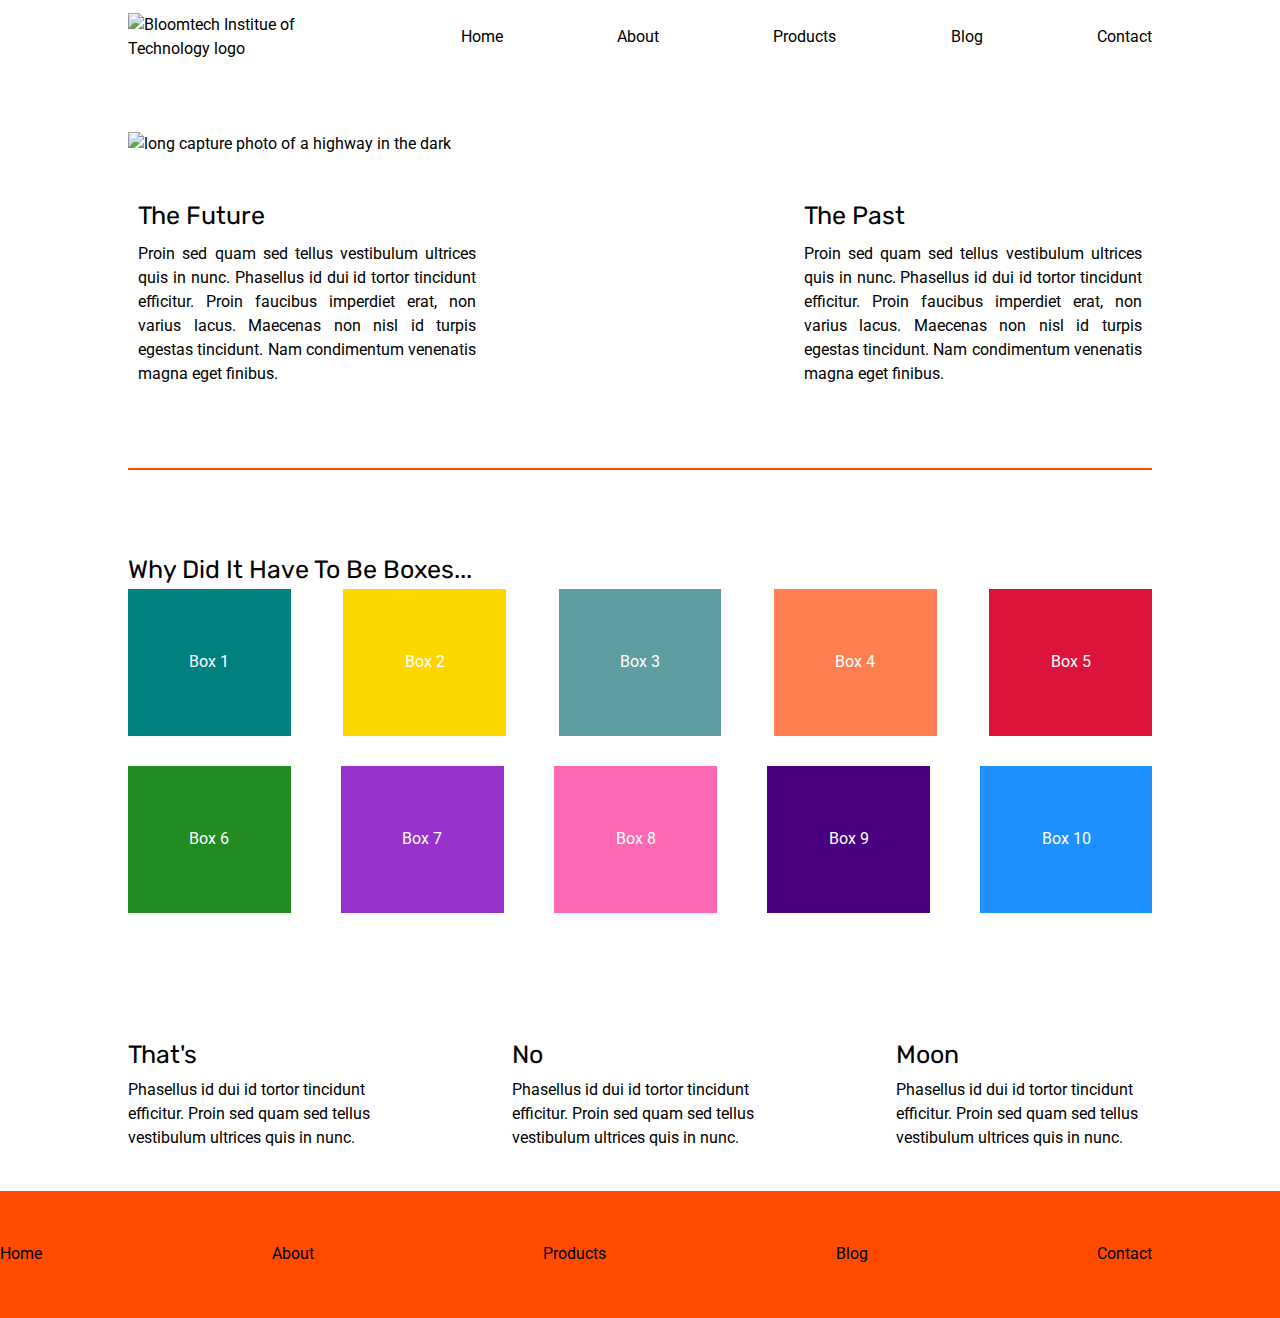
==== index.html @ 4f4958ce "completed what I could..." ====
<!doctype html>

<html lang="en">
<head>
  <meta charset="utf-8">

  <title>Sprint Challenge - Home</title>

  <link href="https://fonts.googleapis.com/css?family=Roboto|Rubik" rel="stylesheet">
  <link rel="stylesheet" href="css/index.css">

</head>

<body>
    <div class="navbar">
        <div class="logo">
            <img src="img/BIT_Logo.png" alt="Bloomtech Institue of Technology logo">
        </div>
        <nav>
            <a href="">Home</a>
            <a href="about.html">About</a>
            <a href="">Products</a>
            <a href="">Blog</a>
            <a href="">Contact</a>
        </nav>
    </div>
    <div class="container">
        <header class="header-jumbo-img">
            <img src="img/jumbo.jpg" alt="long capture photo of a highway in the dark">
        </header>
        <section class="top-content">
            <div class="text-container">
                <h2>The Future</h2>
                <p>Proin sed quam sed tellus vestibulum ultrices quis in nunc. Phasellus id dui id tortor tincidunt efficitur. Proin faucibus imperdiet erat, non varius lacus. Maecenas non nisl id turpis egestas tincidunt. Nam condimentum venenatis magna eget finibus.</p>
            </div>
            <div class="text-container">
                <h2>The Past</h2>
                <p>Proin sed quam sed tellus vestibulum ultrices quis in nunc. Phasellus id dui id tortor tincidunt efficitur. Proin faucibus imperdiet erat, non varius lacus. Maecenas non nisl id turpis egestas tincidunt. Nam condimentum venenatis magna eget finibus.</p>
            </div>
        </section>
        
        <section class="middle-content">
        
            <h2>Why Did It Have To Be Boxes...</h2>
            
            <div class="boxes">
                <div class="box box1">Box 1</div>
                <div class="box box2">Box 2</div>
                <div class="box box3">Box 3</div>
                <div class="box box4">Box 4</div>
                <div class="box box5">Box 5</div>
                <div class="box box6">Box 6</div>
                <div class="box box7">Box 7</div>
                <div class="box box8">Box 8</div>
                <div class="box box9">Box 9</div>
                <div class="box box10">Box 10</div>
            </div>
        
        </section>

        <section class="bottom-content">

            <div class="text-container">
                <h2>That's</h2>
                <p>Phasellus id dui id tortor tincidunt efficitur. Proin sed quam sed tellus vestibulum ultrices quis in nunc.</p>
            </div>
            <div class="text-container">
                <h2>No</h2>
                <p>Phasellus id dui id tortor tincidunt efficitur. Proin sed quam sed tellus vestibulum ultrices quis in nunc.</p>
            </div>
            <div class="text-container">
                <h2>Moon</h2>
                <p>Phasellus id dui id tortor tincidunt efficitur. Proin sed quam sed tellus vestibulum ultrices quis in nunc.</p>
            </div>

        </section>
        
       
    </div><!-- container -->
    <footer>
        <nav>
            <a href="#">Home</a>
            <a href="#">About</a>
            <a href="#">Products</a>
            <a href="#">Blog</a>
            <a href="#">Contact</a>
        </nav>
    </footer>        
</body>
</html>
---- css/index.css ----
/* http://meyerweb.com/eric/tools/css/reset/ 
   v2.0 | 20110126
   License: none (public domain)
*/

html, body, div, span, applet, object, iframe,
h1, h2, h3, h4, h5, h6, p, blockquote, pre,
a, abbr, acronym, address, big, cite, code,
del, dfn, em, img, ins, kbd, q, s, samp,
small, strike, strong, sub, sup, tt, var,
b, u, i, center,
dl, dt, dd, ol, ul, li,
fieldset, form, label, legend,
table, caption, tbody, tfoot, thead, tr, th, td,
article, aside, canvas, details, embed, 
figure, figcaption, footer, header, hgroup, 
menu, nav, output, ruby, section, summary,
time, mark, audio, video {
	margin: 0;
	padding: 0;
	border: 0;
	font-size: 100%;
	font: inherit;
	vertical-align: baseline;
}
/* HTML5 display-role reset for older browsers */
article, aside, details, figcaption, figure, 
footer, header, hgroup, menu, nav, section {
	display: block;
}
body {
	line-height: 1;
}
ol, ul {
	list-style: none;
}
blockquote, q {
	quotes: none;
}
blockquote:before, blockquote:after,
q:before, q:after {
	content: '';
	content: none;
}
table {
	border-collapse: collapse;
	border-spacing: 0;
}

* {
    box-sizing: border-box;
}

html{
    font-size:62.5%;
}
body {
    font-family: 'Roboto', sans-serif;
    line-height:1.5;
    font-size:1.6rem;
}

h1, h2, h3, h4, h5 {
    font-size: 2.5rem;
    margin-bottom: 2%;
    font-family: 'Rubik', sans-serif;
}
section, footer{
    padding:4% 0;
}
.container {
    width: 80%;
    margin: 0 auto;
}

/* Navbar styles */

.navbar {
    width: 80%;
    margin: 1% auto;
    display: flex;
    justify-content: space-between;
}

.navbar .logo {
    margin-right: 10%;
    width: 30%;
}

.navbar .logo img {
    width: 100%;
}

nav {
    width: 90%;
    display: flex;
    justify-content: space-between;
    align-items: center;
}

nav a {
    text-decoration: none;
    color: black;
}

/*Top Section Styles*/

.header-jumbo-img {
    /* width: 100%; */
    margin-top: 7%;
}

.header-jumbo-img img {
    width: 100%;
}

.top-content {
    display: flex;
    flex-wrap: wrap;
    justify-content: space-between;
    margin-bottom: 4%;
    border-bottom: 2px solid #ff4b00;
    text-align: justify;
}

.top-content .text-container {
    width: 35%;
    padding: 0 1%;
    padding-bottom: 4%;  
}

/*Middle Section Styles*/
.middle-content {
    margin-bottom: 4%;
}

.middle-content h2 {
    margin-bottom: 0;
}

.middle-content .boxes {
    display: flex;
    flex-wrap: wrap;
    justify-content: space-between;
}

.middle-content .boxes .box {
    /* background: black; */
    /* margin: 4% 0; */
    color: white;
    display: flex;
    align-items: center;
    justify-content: center;
}

.boxes {
    flex-wrap: wrap;
    /* justify-content: space-between; */
    gap: 30px 10px;

}

.box {
    /* width: 20%; */
    /* max-width: 6%; */
    padding: 6%;
    margin: 0;
}

/* Box styles */

.box1 {
    background-color: teal;
}

.box2 {
    background-color: gold;
}

.box3 {
    background-color: cadetblue;
}

.box4 {
    background-color: coral;
}

.box5 {
    background-color: crimson;
}

.box6 {
    background-color: forestgreen;
}

.box7 {
    background-color: darkorchid;
}

.box8 {
    background-color: hotpink;
}

.box9 {
    background-color: indigo;
}

.box10 {
    background-color: dodgerblue;
}

/*Bottom Section Styles*/

.bottom-content {
    display: flex;
    justify-content: space-between;
}

.bottom-content .text-container {
    width:25%;
}

.bottom-content .text-container:last-child {
    padding-right: 0;
}

/*Footer Styles*/
footer {
    width: 100%;
    background-color: #ff4b00;
}

/*About Page Styles*/

.about-title {

}

div.about-content {
    display: flex;
    flex-wrap: wrap;
    justify-content: space-between;
    gap: 5%;
}

.about-content section {
    margin: 1rem;
    width: 15%;
}

/*Responsive Styles*/
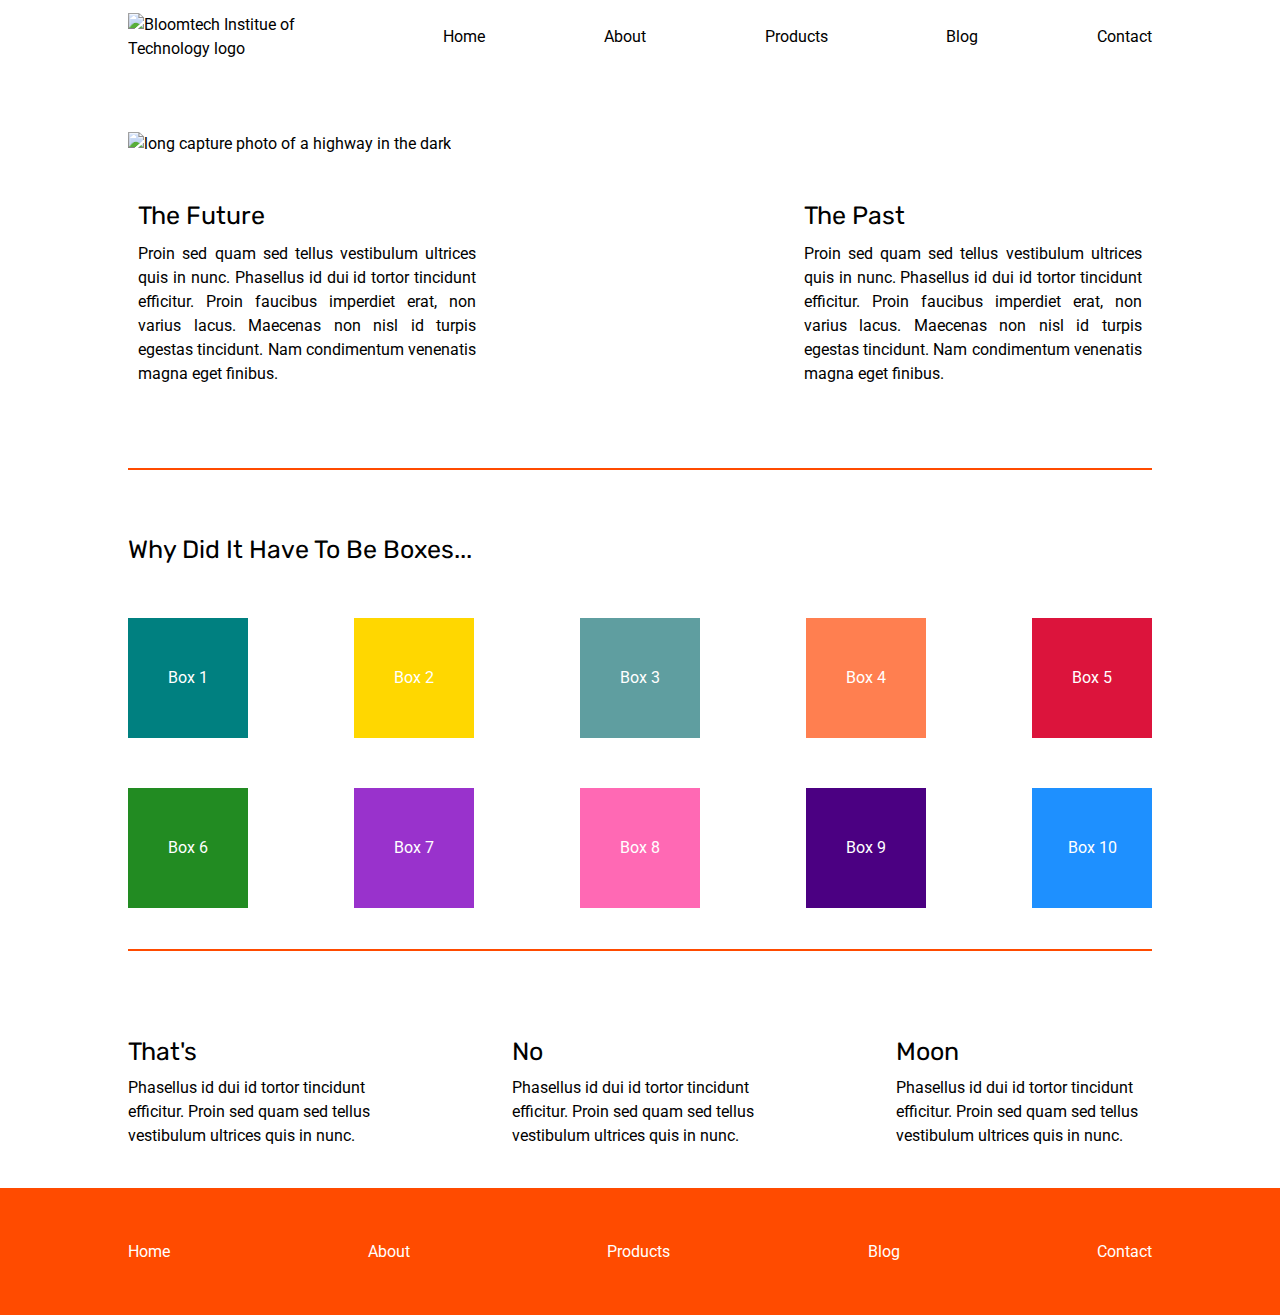
==== commit 107eb709: "completed sprint challenge... had some trouble with live server toward the end. I hope everything lo" ====
--- a/index.html
+++ b/index.html
@@ -3,11 +3,12 @@
 <html lang="en">
 <head>
   <meta charset="utf-8">
+    
 
   <title>Sprint Challenge - Home</title>
 
   <link href="https://fonts.googleapis.com/css?family=Roboto|Rubik" rel="stylesheet">
-  <link rel="stylesheet" href="css/index.css">
+  <link rel="stylesheet" href="/css/index.css">
 
 </head>
 
@@ -17,7 +18,7 @@
             <img src="img/BIT_Logo.png" alt="Bloomtech Institue of Technology logo">
         </div>
         <nav>
-            <a href="">Home</a>
+            <a href="index.html">Home</a>
             <a href="about.html">About</a>
             <a href="">Products</a>
             <a href="">Blog</a>
@@ -75,16 +76,17 @@
 
         </section>
         
-       
     </div><!-- container -->
     <footer>
-        <nav>
-            <a href="#">Home</a>
-            <a href="#">About</a>
-            <a href="#">Products</a>
-            <a href="#">Blog</a>
-            <a href="#">Contact</a>
-        </nav>
+        <div class="container">
+            <nav>
+                <a href="index.html">Home</a>
+                <a href="about.html">About</a>
+                <a href="#">Products</a>
+                <a href="#">Blog</a>
+                <a href="#">Contact</a>
+            </nav>
+        </div>
     </footer>        
 </body>
 </html>--- a/css/index.css
+++ b/css/index.css
@@ -88,11 +88,11 @@
 }
 
 .navbar .logo img {
+    max-width: 100%;
+}
+
+nav {
     width: 100%;
-}
-
-nav {
-    width: 90%;
     display: flex;
     justify-content: space-between;
     align-items: center;
@@ -118,9 +118,12 @@
     display: flex;
     flex-wrap: wrap;
     justify-content: space-between;
-    margin-bottom: 4%;
+    margin-bottom: 2rem;
+    text-align: justify;
+}
+
+.top-content, .middle-content {
     border-bottom: 2px solid #ff4b00;
-    text-align: justify;
 }
 
 .top-content .text-container {
@@ -154,16 +157,20 @@
 }
 
 .boxes {
-    flex-wrap: wrap;
+    margin-top: 5rem;
+    flex-wrap: wrap;
+    flex: 1;
     /* justify-content: space-between; */
-    gap: 30px 10px;
+    gap: 5rem 10%;
 
 }
 
 .box {
     /* width: 20%; */
     /* max-width: 6%; */
-    padding: 6%;
+    width: 12rem;
+    height: 12rem;
+    padding: 1rem;
     margin: 0;
 }
 
@@ -226,26 +233,113 @@
 
 /*Footer Styles*/
 footer {
+    /* width: 100%; */
+    background-color: #ff4b00;
+}
+
+footer nav a {
+    color: white;
+}
+
+/*About Page Styles*/
+
+.about-title {
+
+}
+
+.about-top-content, .about-content section {
+    border-bottom: 2px solid #ff4b00;
+}
+
+div.about-content {
+    margin: 1rem;
+    display: flex;
+    flex-wrap: wrap;
+    justify-content: space-between;
+    /* gap: 20%; */
+}
+
+.about-content section {
+    display: flex;
+    flex-wrap: wrap;
+    /* margin: 1rem; */
+    width: 45%;
+}
+
+.about-content section img {
+    max-width: 100%;
+    object-fit: cover;
+}
+
+.about-content-img, .about-content-text {
     width: 100%;
-    background-color: #ff4b00;
-}
-
-/*About Page Styles*/
-
-.about-title {
-
-}
-
-div.about-content {
-    display: flex;
-    flex-wrap: wrap;
-    justify-content: space-between;
-    gap: 5%;
-}
-
-.about-content section {
-    margin: 1rem;
-    width: 15%;
-}
-
-/*Responsive Styles*/+}
+
+.about-content-text h2 {
+    margin-top: 2rem;
+}
+
+/* .about-content-text {
+    width: 100%;
+} */
+/*Responsive Styles*/
+
+/* Styles for <= 500px */
+
+@media (max-width: 500px) {
+
+    body {
+        /* background-color: red;; */
+    }
+
+    .navbar {
+        width: 90%;
+        justify-content: center;
+        /* align-items: center; */
+        flex-wrap: wrap;
+        /* margin-top: 3rem; */
+    }
+
+    .navbar .logo {
+        margin: 2rem;
+        width: 40%;
+    }
+
+    .container {
+        /* display: flex; */
+        /* flex-wrap: wrap; */
+        width: 90%;
+    }
+
+    .middle-content {
+        /* display: flex; */
+        /* flex-wrap: wrap; */
+    }
+
+    .about-content-text {
+        display: flex;
+        flex-wrap: wrap;
+        justify-content: center;
+    }
+
+    .about-content section {
+        width: 100%;
+    }
+
+    .about-lower-content {
+        display: flex;
+        flex-wrap: wrap;
+        justify-content: center;
+    }
+
+    footer nav {
+        flex-wrap: wrap;
+        /* justify-content: center; */
+        text-align: center;
+    }
+
+    footer nav a {
+        width: 100%;
+        margin: 0.5em;
+    }
+}